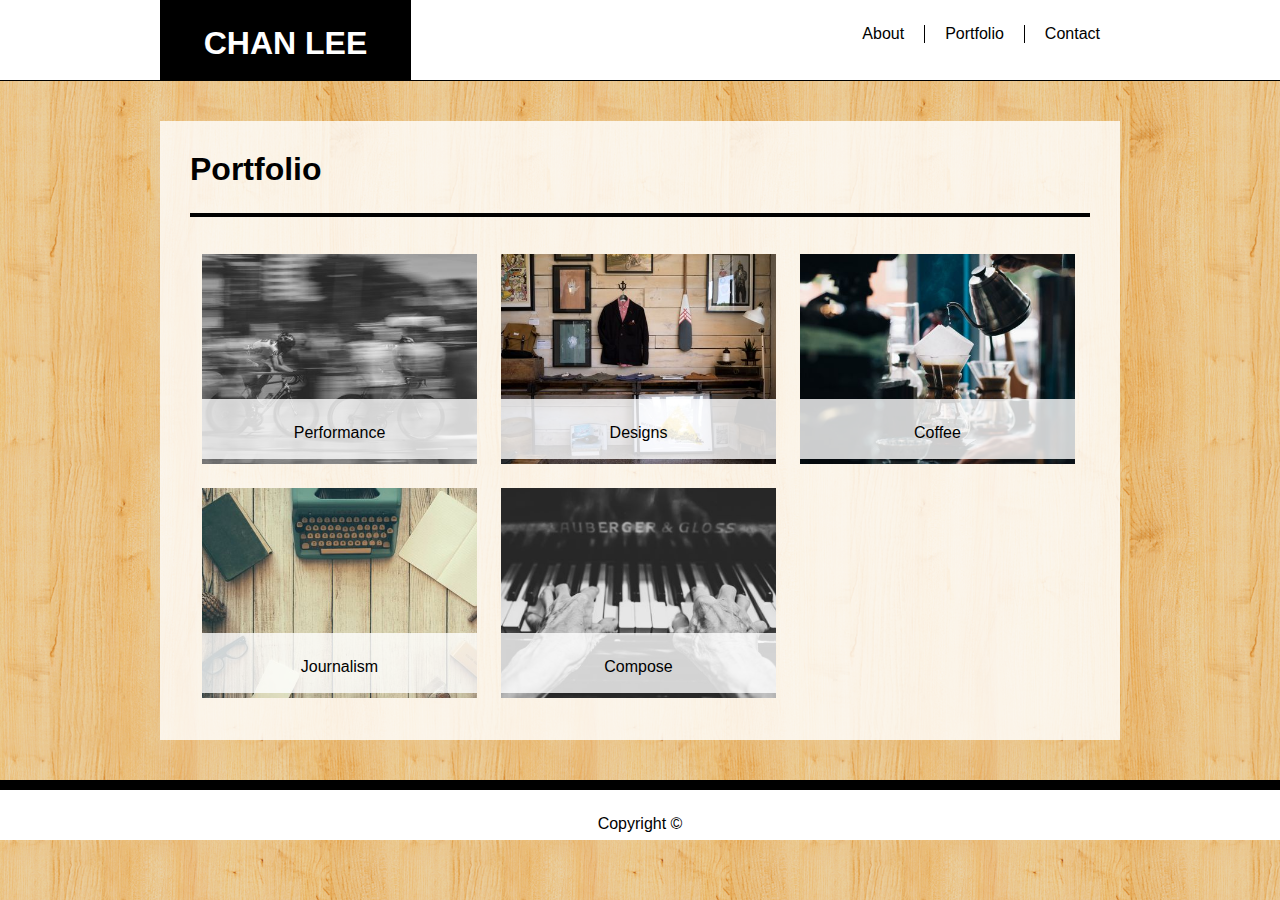
==== portfolio.html @ 445140dd "final site files" ====
<html lang="en">
<head>
    <meta charset="UTF-8">
    <title>Basic Portfolio</title>
    <link rel="stylesheet" type="text/css" href="assets/css/style.css">
</head>
<body>
    <header> 
    <div class="headersize">
            <div class="header-title">
                <h1 class="class">CHAN LEE</h1>    
            </div>        

            <ul>
                <li><a href="index.html">About</a></li>
                <li><a href="portfolio.html" class="navborder">Portfolio</a></li>
                <li><a href="contact.html">Contact</a></li>
            </ul>
        </div>
    </header>
    <section>
        <div class="break">
            <h1>Portfolio</h1>
        </div>
        <div class="container">
            <div class="img" style="background-image:url('assets/images/1.jpeg');"><p class="textbox">Performance</p></div>
            <div class="img" style="background-image:url('assets/images/2.jpeg');"><p class="textbox">Designs</p></div>
            <div class="img" style="background-image:url('assets/images/3.jpeg');"><p class="textbox">Coffee</p></div>
            <div class="img" style="background-image:url('assets/images/4.jpeg');"><p class="textbox">Journalism</p></div>
            <div class="img" style="background-image:url('assets/images/5.jpeg');"><p class="textbox">Compose</p></div>
        </div>
    </section>
    <footer>Copyright &copy;</footer>
</body>
</html>
---- assets/css/style.css ----
* {
    box-sizing: border-box;
    margin: auto;
}

body {
    background-image: url("../images/purty_wood.png");
    font-family: sans-serif;
    height: 100%;
    margin: 0;
}

header {
    width: 100%;
    background-color: white;
    margin-bottom: 40px;
    border-bottom: 1px solid black;
}

.headersize {
    background-color: white;
    width: 960px;
    height: 80px;
}
.header-title{
    background-color: black;
    color: white;
    width: 251px;
    height: 80px;
    float: left;
    padding: 25px;
    text-align: center;
}

ul {
    list-style-type: none;
    float: right;
    overflow: hidden;
    padding-top: 25px;
}
li {
    float: left;
}
li a {
    color: black;
    background-color: white;
    display: block;
    padding-left: 20px;
    padding-right: 20px;
    text-decoration: none;
}
a.navborder {
    border-left: 1px solid black;
    border-right: 1px solid black;
}

section {
    background-color: rgba(255,255,255,0.8);
    width: 960px;
    margin-bottom: 40px;
    padding: 30px;
}
section div.break{
    border-bottom: 4px solid black;
    padding-bottom: 25px;
}
div.container {
    padding-top: 25px;
    overflow: auto;
    position: relative;
    
}
img {
    margin-right: 25px;
    margin-bottom: 25px;
}
div #me {
    float: left;
}
.img {
    position: relative;
    float: left;
    width: 275px;
    height: 210px;
    background-position: 50% 50%;
    background-repeat: no-repeat;
    background-size: cover;
    margin: 12px;
}
p.textbox{
    color: black;
    position: absolute;
    background-color: rgba(255,255,255,0.8);
    bottom: 5px;
    width: 275px;
    height: 60px;
    padding: 25px;
    text-align: center;
    
}
input, textarea{
    width: 100%;
    padding: 10px;
    border: 1px solid #ccc;
    margin-top: 5px;
    margin-bottom: 15px;
}
input#submit{
    background-color: black;
    color: white;
    padding: 10px;
    width: 90px;
    text-align: center;
}
footer {
    background-color: white;
    border-top: 10px solid black;
    height: 60px;
    text-align: center;
    vertical-align: text-bottom;
    padding-top: 25px;
    margin-top: 40px;
}
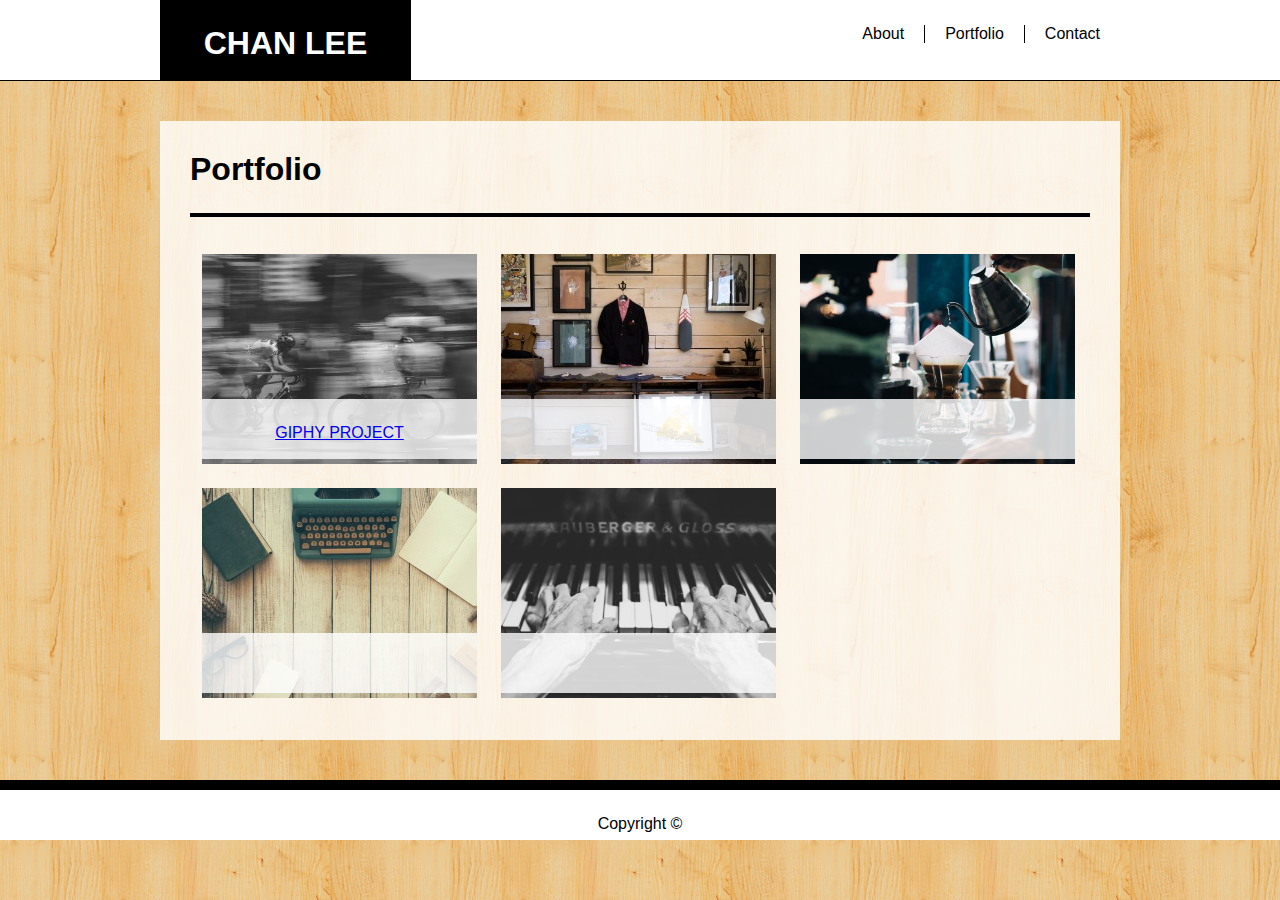
==== commit 946c1174: "added hw to portfolio" ====
--- a/portfolio.html
+++ b/portfolio.html
@@ -23,11 +23,11 @@
             <h1>Portfolio</h1>
         </div>
         <div class="container">
-            <div class="img" style="background-image:url('assets/images/1.jpeg');"><p class="textbox">Performance</p></div>
-            <div class="img" style="background-image:url('assets/images/2.jpeg');"><p class="textbox">Designs</p></div>
-            <div class="img" style="background-image:url('assets/images/3.jpeg');"><p class="textbox">Coffee</p></div>
-            <div class="img" style="background-image:url('assets/images/4.jpeg');"><p class="textbox">Journalism</p></div>
-            <div class="img" style="background-image:url('assets/images/5.jpeg');"><p class="textbox">Compose</p></div>
+            <div class="img" style="background-image:url('assets/images/1.jpeg');"><p class="textbox"><a href=" https://gmhtrx.github.io/GIPHY-HW/">GIPHY PROJECT</a></p></div>
+            <div class="img" style="background-image:url('assets/images/2.jpeg');"><p class="textbox"></p></div>
+            <div class="img" style="background-image:url('assets/images/3.jpeg');"><p class="textbox"></p></div>
+            <div class="img" style="background-image:url('assets/images/4.jpeg');"><p class="textbox"></p></div>
+            <div class="img" style="background-image:url('assets/images/5.jpeg');"><p class="textbox"></p></div>
         </div>
     </section>
     <footer>Copyright &copy;</footer>
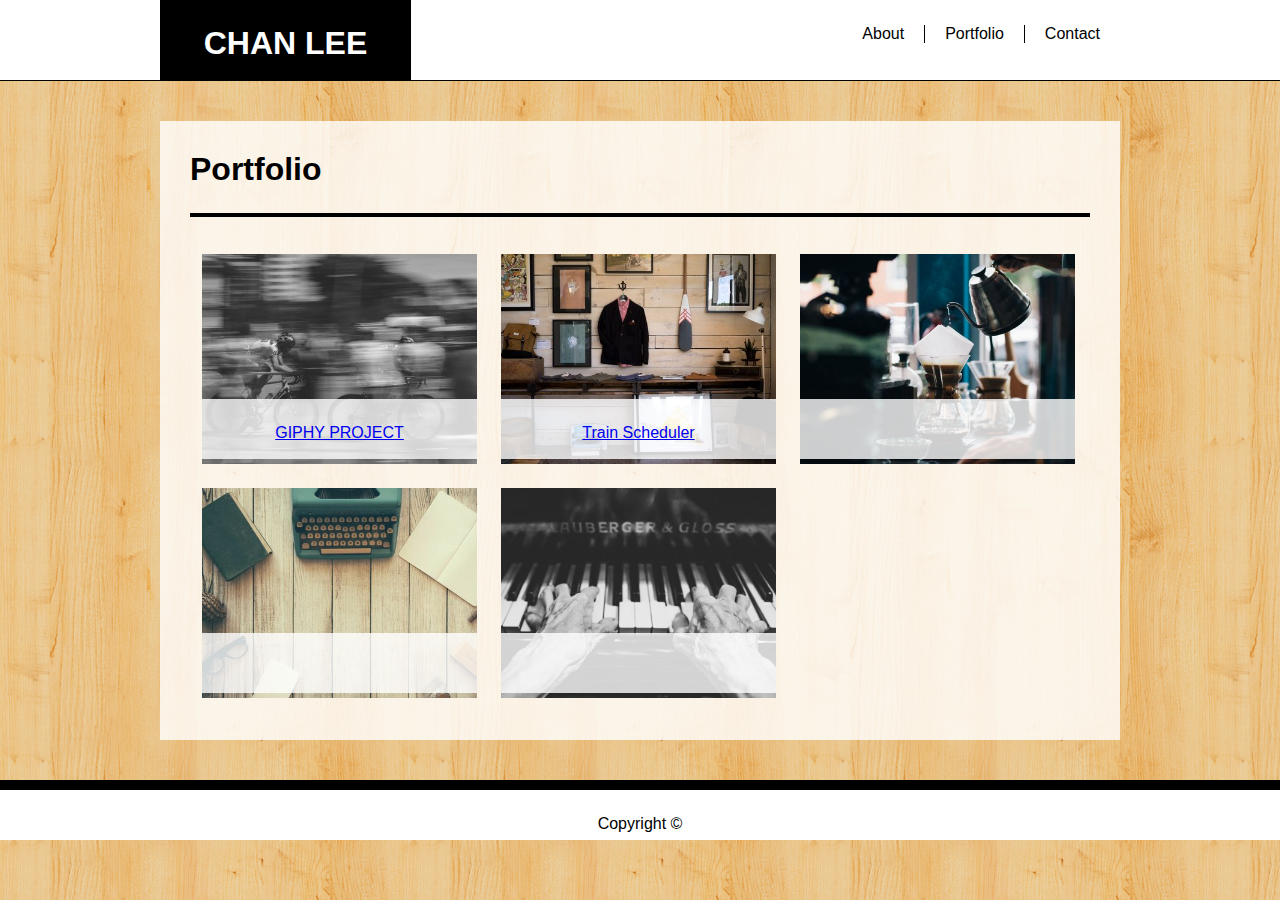
==== commit a6a8a9ee: "updated portfolio page" ====
--- a/portfolio.html
+++ b/portfolio.html
@@ -24,7 +24,7 @@
         </div>
         <div class="container">
             <div class="img" style="background-image:url('assets/images/1.jpeg');"><p class="textbox"><a href=" https://gmhtrx.github.io/GIPHY-HW/">GIPHY PROJECT</a></p></div>
-            <div class="img" style="background-image:url('assets/images/2.jpeg');"><p class="textbox"></p></div>
+            <div class="img" style="background-image:url('assets/images/2.jpeg');"><p class="textbox"><a href=" https://gmhtrx.github.io/Realtime-Train-Scheduler/">Train Scheduler</a></p></div>
             <div class="img" style="background-image:url('assets/images/3.jpeg');"><p class="textbox"></p></div>
             <div class="img" style="background-image:url('assets/images/4.jpeg');"><p class="textbox"></p></div>
             <div class="img" style="background-image:url('assets/images/5.jpeg');"><p class="textbox"></p></div>
--- a/assets/css/style.css
+++ b/assets/css/style.css
@@ -120,4 +120,5 @@
     vertical-align: text-bottom;
     padding-top: 25px;
     margin-top: 40px;
-}+}
+
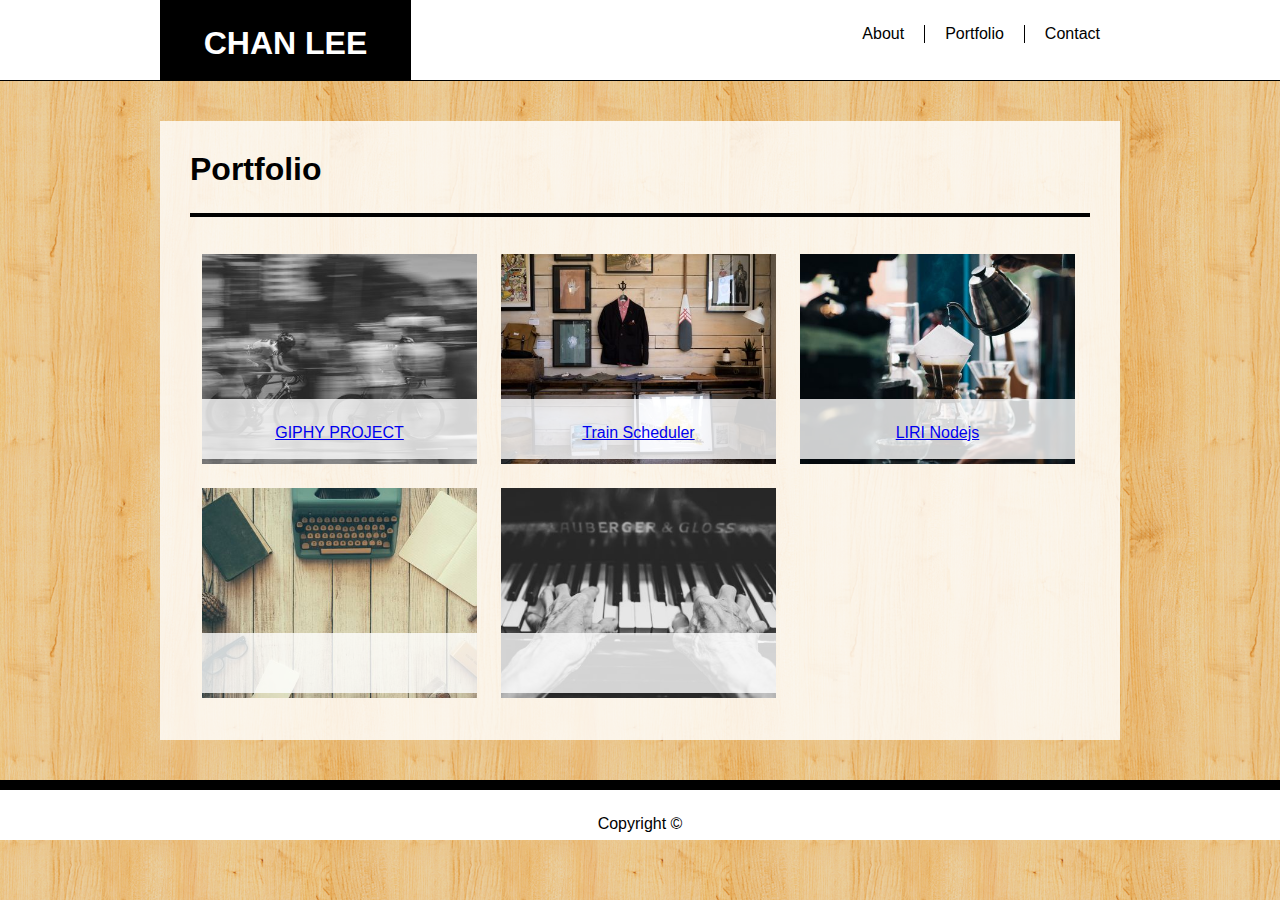
==== commit 37683125: "edits" ====
--- a/portfolio.html
+++ b/portfolio.html
@@ -25,7 +25,7 @@
         <div class="container">
             <div class="img" style="background-image:url('assets/images/1.jpeg');"><p class="textbox"><a href=" https://gmhtrx.github.io/GIPHY-HW/">GIPHY PROJECT</a></p></div>
             <div class="img" style="background-image:url('assets/images/2.jpeg');"><p class="textbox"><a href=" https://gmhtrx.github.io/Realtime-Train-Scheduler/">Train Scheduler</a></p></div>
-            <div class="img" style="background-image:url('assets/images/3.jpeg');"><p class="textbox"></p></div>
+            <div class="img" style="background-image:url('assets/images/3.jpeg');"><p class="textbox"><a href=" https://github.com/gmhtrx/liri-node-app">LIRI Nodejs</a></p></div>
             <div class="img" style="background-image:url('assets/images/4.jpeg');"><p class="textbox"></p></div>
             <div class="img" style="background-image:url('assets/images/5.jpeg');"><p class="textbox"></p></div>
         </div>
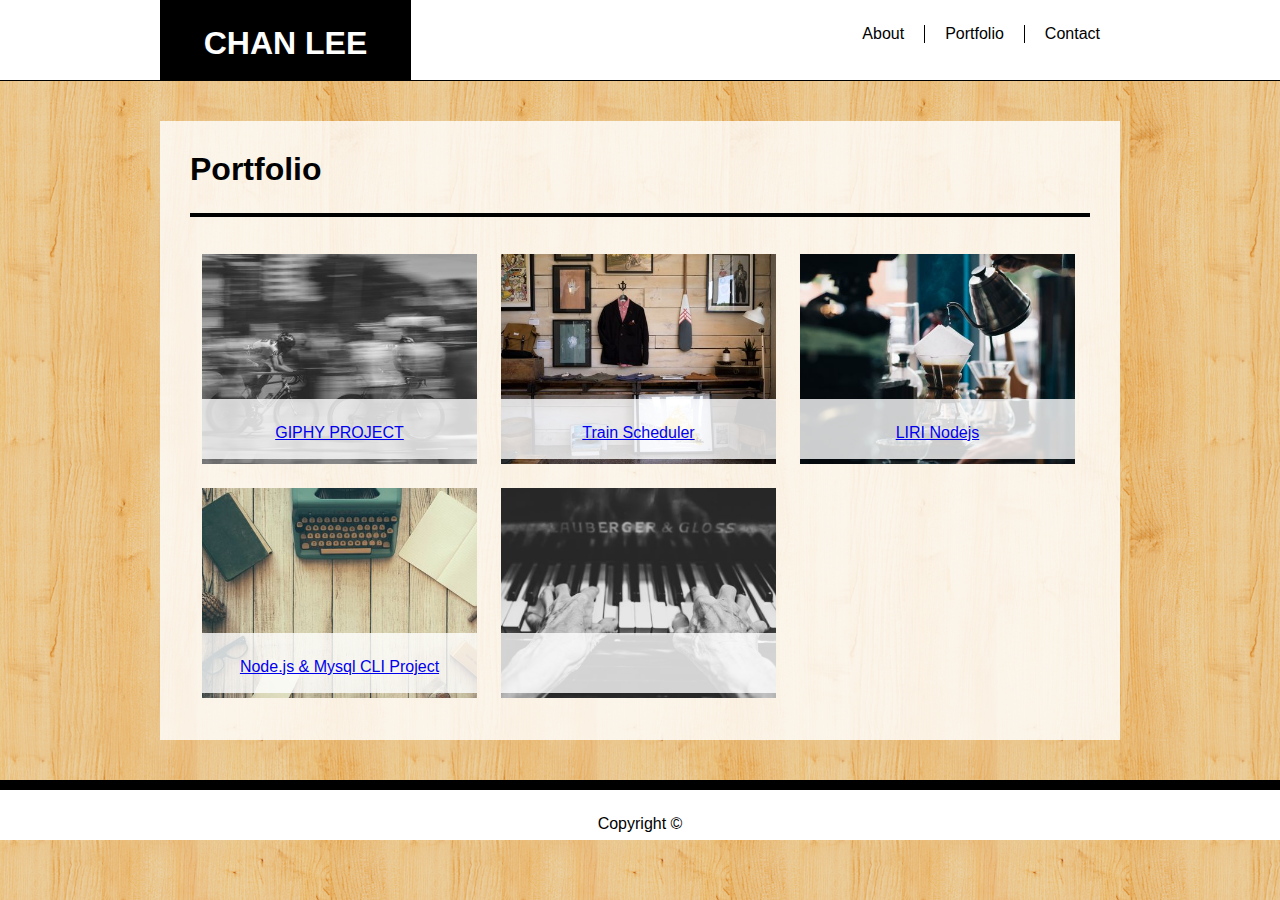
==== commit 5f7a405d: "edits" ====
--- a/portfolio.html
+++ b/portfolio.html
@@ -26,7 +26,7 @@
             <div class="img" style="background-image:url('assets/images/1.jpeg');"><p class="textbox"><a href=" https://gmhtrx.github.io/GIPHY-HW/">GIPHY PROJECT</a></p></div>
             <div class="img" style="background-image:url('assets/images/2.jpeg');"><p class="textbox"><a href=" https://gmhtrx.github.io/Realtime-Train-Scheduler/">Train Scheduler</a></p></div>
             <div class="img" style="background-image:url('assets/images/3.jpeg');"><p class="textbox"><a href=" https://github.com/gmhtrx/liri-node-app">LIRI Nodejs</a></p></div>
-            <div class="img" style="background-image:url('assets/images/4.jpeg');"><p class="textbox"></p></div>
+            <div class="img" style="background-image:url('assets/images/4.jpeg');"><p class="textbox"><a href=" https://gmhtrx.github.io/Nodejs-Mysql">Node.js & Mysql CLI Project</a></p></div>
             <div class="img" style="background-image:url('assets/images/5.jpeg');"><p class="textbox"></p></div>
         </div>
     </section>
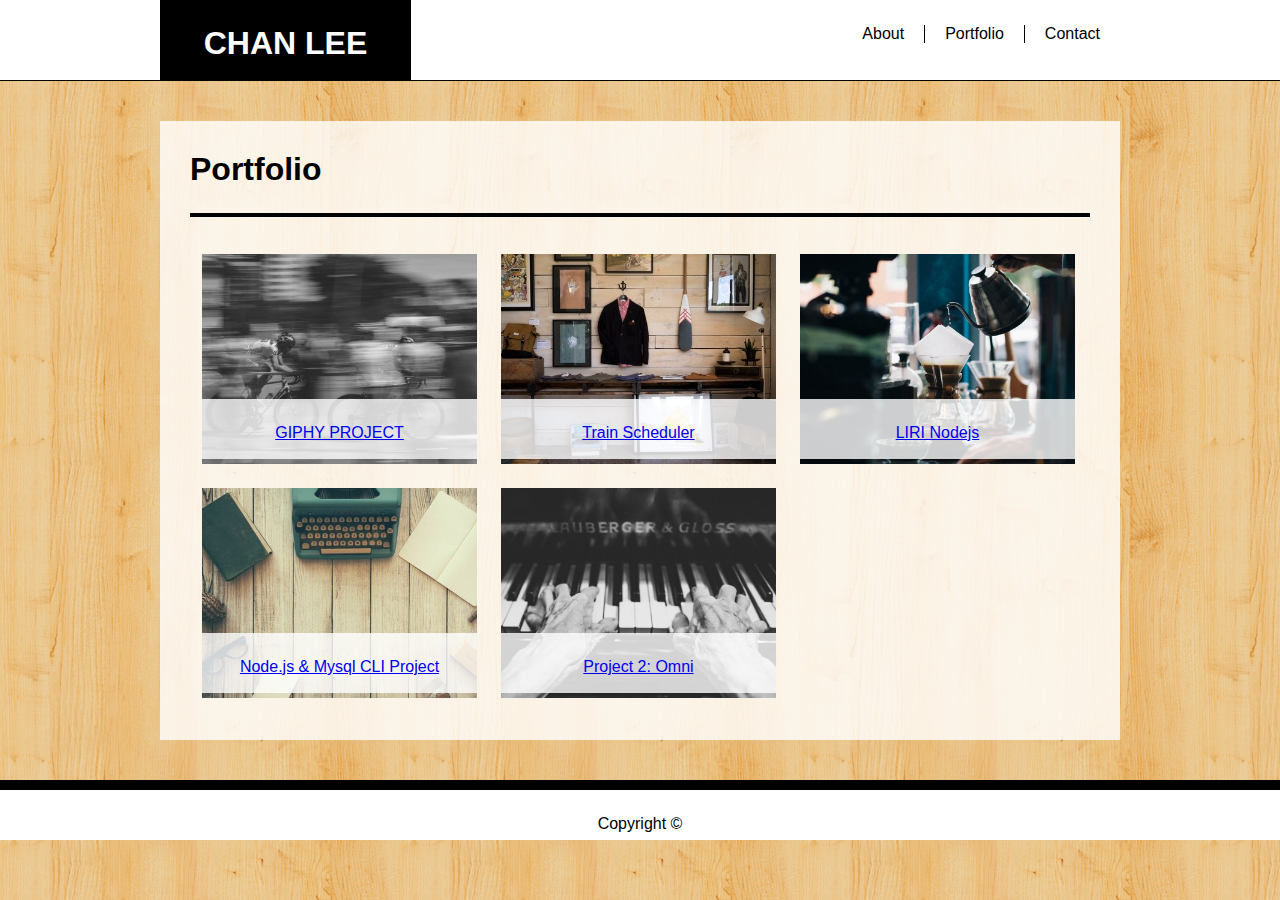
==== commit d0546d07: "project2 add" ====
--- a/portfolio.html
+++ b/portfolio.html
@@ -27,7 +27,7 @@
             <div class="img" style="background-image:url('assets/images/2.jpeg');"><p class="textbox"><a href=" https://gmhtrx.github.io/Realtime-Train-Scheduler/">Train Scheduler</a></p></div>
             <div class="img" style="background-image:url('assets/images/3.jpeg');"><p class="textbox"><a href=" https://github.com/gmhtrx/liri-node-app">LIRI Nodejs</a></p></div>
             <div class="img" style="background-image:url('assets/images/4.jpeg');"><p class="textbox"><a href=" https://gmhtrx.github.io/Nodejs-Mysql">Node.js & Mysql CLI Project</a></p></div>
-            <div class="img" style="background-image:url('assets/images/5.jpeg');"><p class="textbox"></p></div>
+            <div class="img" style="background-image:url('assets/images/5.jpeg');"><p class="textbox"><a href=" https://howling-corpse-92323.herokuapp.com/">Project 2: Omni</a></p></div>
         </div>
     </section>
     <footer>Copyright &copy;</footer>
